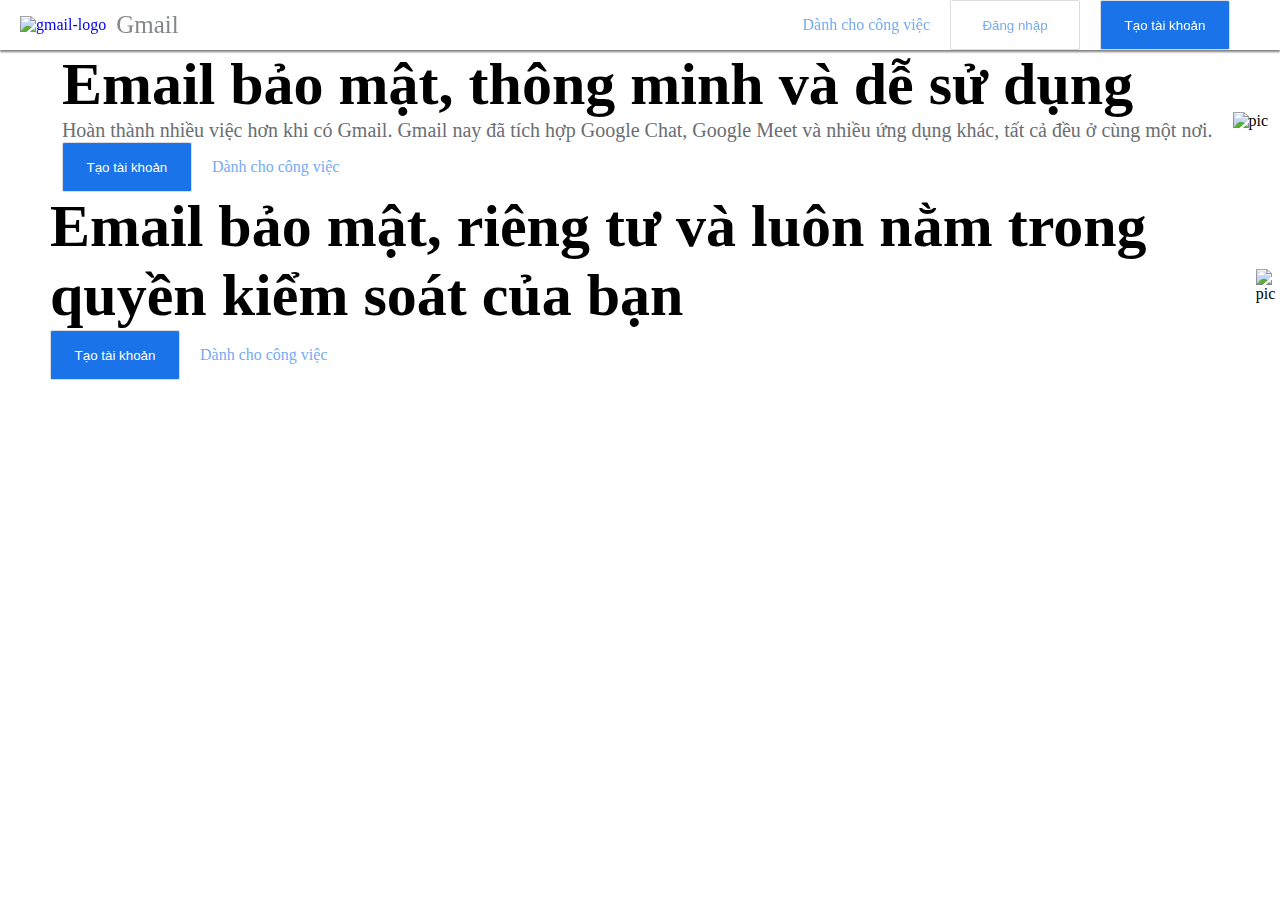
==== index.html @ 4c59432a "abc" ====
<!DOCTYPE html>
<html lang="en">
<head>
    <meta charset="UTF-8">
    <meta http-equiv="X-UA-Compatible" content="IE=edge">
    <meta name="viewport" content="width=device-width, initial-scale=1.0">
    <title>Gmail fake</title>
    <link rel="stylesheet" href="style.css">
</head>
<body>
    <div class="main">
        <header>
            <nav >
                <div class="main__header-container">
                    <div class="main_header-container-logo"> 
                        <a href="/index.html"><img class="main_header-container-logo-logoimg" src="https://i.pinimg.com/originals/dc/eb/d4/dcebd4ff4d70c47a3d8825be3c768f40.png" alt="gmail-logo"></a>
                        <a class="main_header-container-logo-logotext" href="/index.html"> Gmail</a>
                    </div>
                    <ul class="main__header-container-nav">
                        <a href="https://workspace.google.com/products/gmail/index.html?utm_source=gmailforwork&utm_medium=et&utm_campaign=hero&utm_content=forwork"><li class="li1">Dành cho công việc</li></a>
                        <button class="btn1">
                            <a href="https://accounts.google.com/AccountChooser/signinchooser?service=mail&continue=https%3A%2F%2Fmail.google.com%2Fmail%2F&flowName=GlifWebSignIn&flowEntry=AccountChooser">
                                <li class="li2">Đăng nhập</li>
                            </a> 
                        </button> 
                        <button class="btn2">
                            <a href="https://accounts.google.com/signup/v2/webcreateaccount?service=mail&continue=https%3A%2F%2Fmail.google.com%2Fmail%2F&flowName=GlifWebSignIn&flowEntry=SignUp">
                                <li class="li3">Tạo tài khoản</li>
                            </a> 
                        </button>
                    </ul>
                </div>
            </nav>
            
        </header>
        <div class="main__content-container1">
            <div class="main__content-container-text">
                <h1>Email bảo mật, thông minh và dễ sử dụng               
                </h1>
                <p>Hoàn thành nhiều việc hơn khi có Gmail. Gmail nay đã tích hợp Google Chat, Google Meet và nhiều ứng dụng khác, tất cả đều ở cùng một nơi. 
                </p>
                <ul class="main__content-container-btn">
                    <button class="btn2">
                        <a href="https://accounts.google.com/signup/v2/webcreateaccount?service=mail&continue=https%3A%2F%2Fmail.google.com%2Fmail%2F&flowName=GlifWebSignIn&flowEntry=SignUp">
                            <li class="li3">Tạo tài khoản</li>
                        </a> 
                    </button>
                    <a href="https://workspace.google.com/products/gmail/index.html?utm_source=gmailforwork&utm_medium=et&utm_campaign=hero&utm_content=forwork">
                        <li class="li1">Dành cho công việc</li>
                    </a>                  
                </ul>
                </button>
            </div>  
            <div class="main__content-container-pic"> <img class="main__content-container-pic-img" src="https://lh3.googleusercontent.com/PWXM4hp9lRRezHTV86SqLwhRQMz4_Lk08jll3GkWBvBZy_Uk6kvUvwIrVilwaIW2mHZJoccchG6o9a5UdOJEwQPf9oJGmOGSglo3VW0=rw-e365-w2880" alt="pic">
            </div>
        </div>
        <!-- part2 -->
        <div class="main__content-container2">
            <div class="main__content-container-text">
                <h1>Email bảo mật, riêng tư và luôn nằm trong quyền kiểm soát của bạn               
                </h1>
                
                <ul class="main__content-container-btn">
                    <button class="btn2">
                        <a href="https://accounts.google.com/signup/v2/webcreateaccount?service=mail&continue=https%3A%2F%2Fmail.google.com%2Fmail%2F&flowName=GlifWebSignIn&flowEntry=SignUp">
                            <li class="li3">Tạo tài khoản</li>
                        </a> 
                    </button>
                    <a href="https://workspace.google.com/products/gmail/index.html?utm_source=gmailforwork&utm_medium=et&utm_campaign=hero&utm_content=forwork">
                        <li class="li1">Dành cho công việc</li>
                    </a>                  
                </ul>
                </button>
            </div>  
            <div class="main__content-container-pic"> <img class="main__content-container-pic-img" src="https://lh3.googleusercontent.com/PWXM4hp9lRRezHTV86SqLwhRQMz4_Lk08jll3GkWBvBZy_Uk6kvUvwIrVilwaIW2mHZJoccchG6o9a5UdOJEwQPf9oJGmOGSglo3VW0=rw-e365-w2880" alt="pic">
            </div>
        </div>
    </div>
</body>
</html>
---- style.css ----
* {
    margin: 0;
    padding: 0;
}

.main__header-container {
    background-color: #fff;
    width: 100%;
    height: 50px;
    /* margin: 5px 5px; */
    height: px;
    display: flex;
    justify-content: space-between;
    box-shadow: 0px 2px 2px rgba(0,0,0,0.5);
    position: fixed; 
    top: 0; 
    left: 0; 
    z-index: 100000;
}
.main_header-container-logo{
    margin-left: 20px;
    display: flex;
    gap: 10px;
    align-items: center;
}
.main_header-container-logo-logoimg {
    width: 30px;
    height: auto;
}
.main_header-container-logo-logotext {
    color:#84878b ;
    font-size: 25px;
}
.main__header-container-nav {
    height: 50px;
    display: flex;
    align-items: center;
    gap: 20px;
    margin-right: 50px;
}
.main__content-container-btn {
    height: 50px;
    display: flex;
    align-items: center;
    gap: 20px;
    margin-right: 50px;
}

ul {
    list-style: none;
}
.li1 {color: #75abf1;}
.li2 {color: #75abf1;}
.li3 {color: #fff;}

a {
    text-decoration: none;
}
button {
    border-radius: 3%;
    height: 50px;
    width: 130px;
}
.btn1 {
    border: 1pt solid;
    background-color: #fff;
    border-color: #dadce0;
}
.btn2 {
    border: 1pt solid;
    background-color: #1a73e8;
    border-color: #dadce0;
}
.main__content-container1 {
    margin-top: 50px;
    display: flex;
    justify-content: center;
    align-items: center;
    gap: 20px;
}
.main__content-container2 {
    display: flex;
    justify-content: center;
    align-items: center;
    gap: 20px;
}
.main__content-container-text {
    margin-left: 50px;
    justify-content: center;
}
.main__content-container-pic-img {
    width: 100%;
    height: auto;
}
h1 {
    font-size: 60px;
}
p {
    color: #6a6e73;
    font-size: 20px;
}
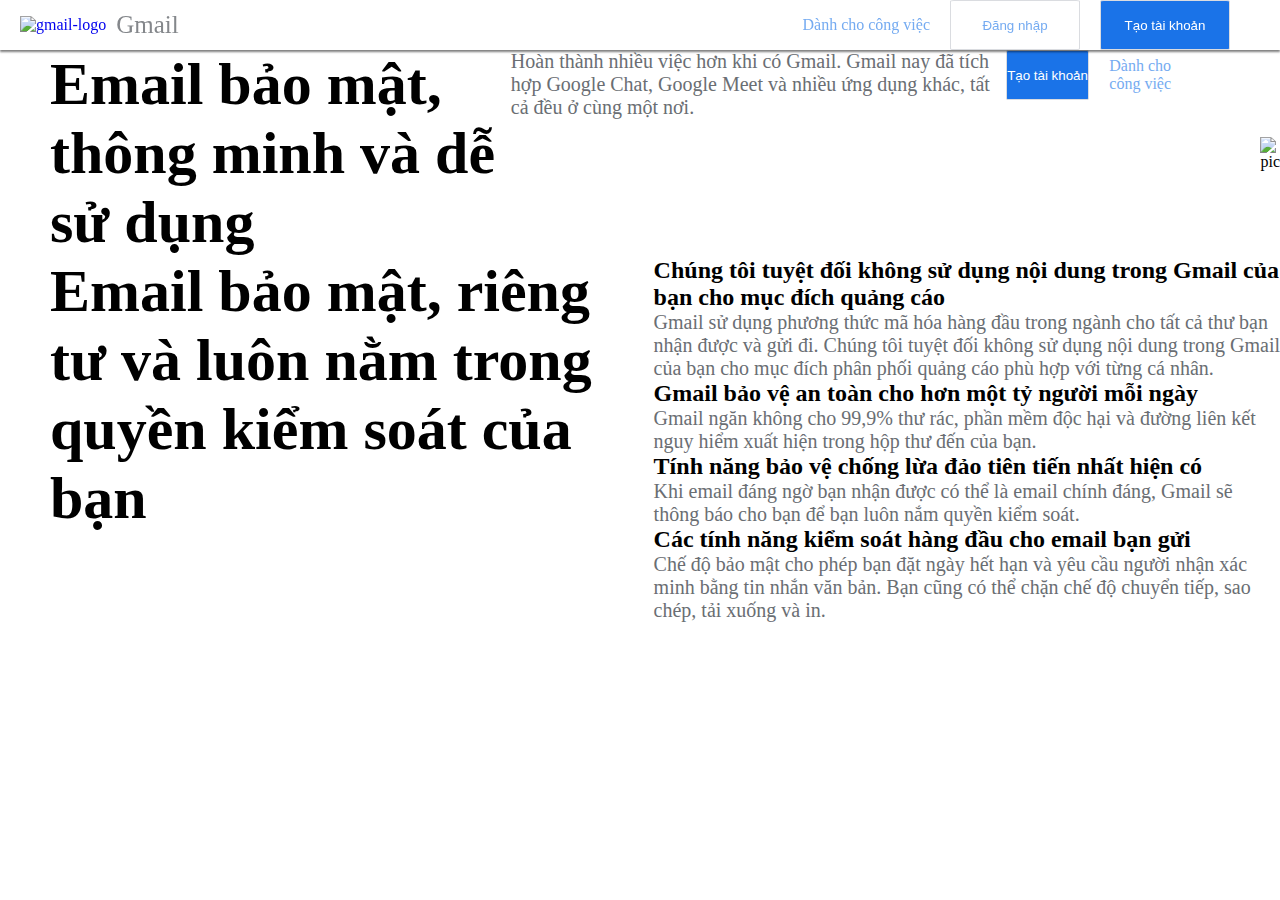
==== commit a5863c30: "adf" ====
--- a/index.html
+++ b/index.html
@@ -31,7 +31,6 @@
                     </ul>
                 </div>
             </nav>
-            
         </header>
         <div class="main__content-container1">
             <div class="main__content-container-text">
@@ -57,23 +56,28 @@
         <!-- part2 -->
         <div class="main__content-container2">
             <div class="main__content-container-text">
-                <h1>Email bảo mật, riêng tư và luôn nằm trong quyền kiểm soát của bạn               
+                <h1>
+                    Email bảo mật, riêng tư và luôn nằm trong quyền kiểm soát của bạn               
                 </h1>
-                
-                <ul class="main__content-container-btn">
-                    <button class="btn2">
-                        <a href="https://accounts.google.com/signup/v2/webcreateaccount?service=mail&continue=https%3A%2F%2Fmail.google.com%2Fmail%2F&flowName=GlifWebSignIn&flowEntry=SignUp">
-                            <li class="li3">Tạo tài khoản</li>
-                        </a> 
-                    </button>
-                    <a href="https://workspace.google.com/products/gmail/index.html?utm_source=gmailforwork&utm_medium=et&utm_campaign=hero&utm_content=forwork">
-                        <li class="li1">Dành cho công việc</li>
-                    </a>                  
+                <ul class="main__content-container2-list"  >
+                    <li> <h2>Chúng tôi tuyệt đối không sử dụng nội dung trong Gmail của bạn cho mục đích quảng cáo</h2> 
+                        <p>Gmail sử dụng phương thức mã hóa hàng đầu trong ngành cho tất cả thư bạn nhận được và gửi đi. Chúng tôi tuyệt đối không sử dụng nội dung trong Gmail của bạn cho mục đích phân phối quảng cáo phù hợp với từng cá nhân.</p>   
+                    </li>
+                    <li> <h2>Gmail bảo vệ an toàn cho hơn một tỷ người mỗi ngày</h2>
+                        <p>Gmail ngăn không cho 99,9% thư rác, phần mềm độc hại và đường liên kết nguy hiểm xuất hiện trong hộp thư đến của bạn.</p>
+                    </li>
+                    <li><h2>Tính năng bảo vệ chống lừa đảo tiên tiến nhất hiện có</h2>
+                        <p>Khi email đáng ngờ bạn nhận được có thể là email chính đáng, Gmail sẽ thông báo cho bạn để bạn luôn nắm quyền kiểm soát.</p>   
+                    </li>
+                    <li> <h2>Các tính năng kiểm soát hàng đầu cho email bạn gửi</h2>
+                        <p>Chế độ bảo mật cho phép bạn đặt ngày hết hạn và yêu cầu người nhận xác minh bằng tin nhắn văn bản. Bạn cũng có thể chặn chế độ chuyển tiếp, sao chép, tải xuống và in.</p>   
+                    </li>
                 </ul>
-                </button>
+                <div class="content-img">
+                    <img src="https://lh3.googleusercontent.com/Cle-1GLl4P8zbJafbrnN8-7CgfVSduAR1j2DACNepAm5JL37GANl8tIM1h72Cyga71wO2lGcNPONnQl5MKFi_1TGSBQM8mV9qaKdQw=rw-e365-w2880" alt="">
+                </div> 
             </div>  
-            <div class="main__content-container-pic"> <img class="main__content-container-pic-img" src="https://lh3.googleusercontent.com/PWXM4hp9lRRezHTV86SqLwhRQMz4_Lk08jll3GkWBvBZy_Uk6kvUvwIrVilwaIW2mHZJoccchG6o9a5UdOJEwQPf9oJGmOGSglo3VW0=rw-e365-w2880" alt="pic">
-            </div>
+            
         </div>
     </div>
 </body>
--- a/style.css
+++ b/style.css
@@ -79,12 +79,13 @@
     gap: 20px;
 }
 .main__content-container2 {
-    display: flex;
+    /* display: flex;
     justify-content: center;
-    align-items: center;
+    align-items: center; */
     gap: 20px;
 }
 .main__content-container-text {
+    display: flex;
     margin-left: 50px;
     justify-content: center;
 }
